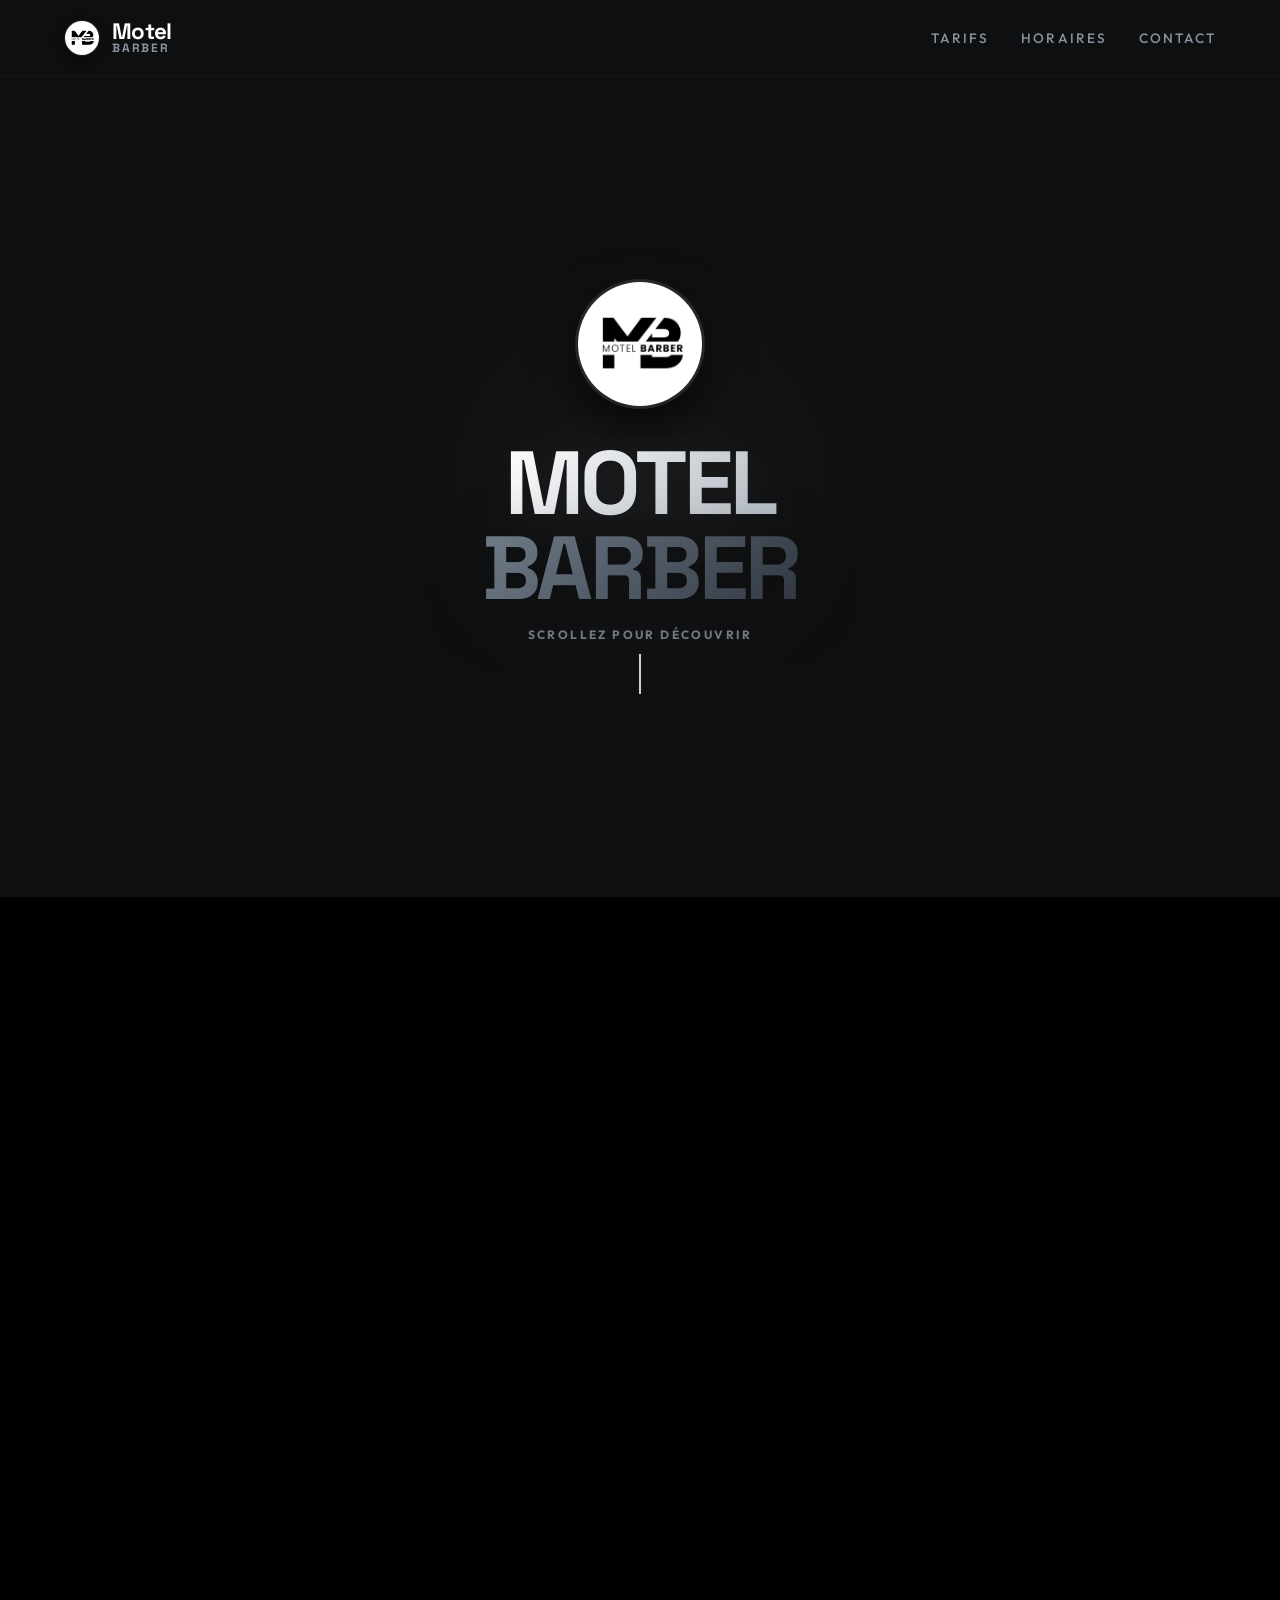
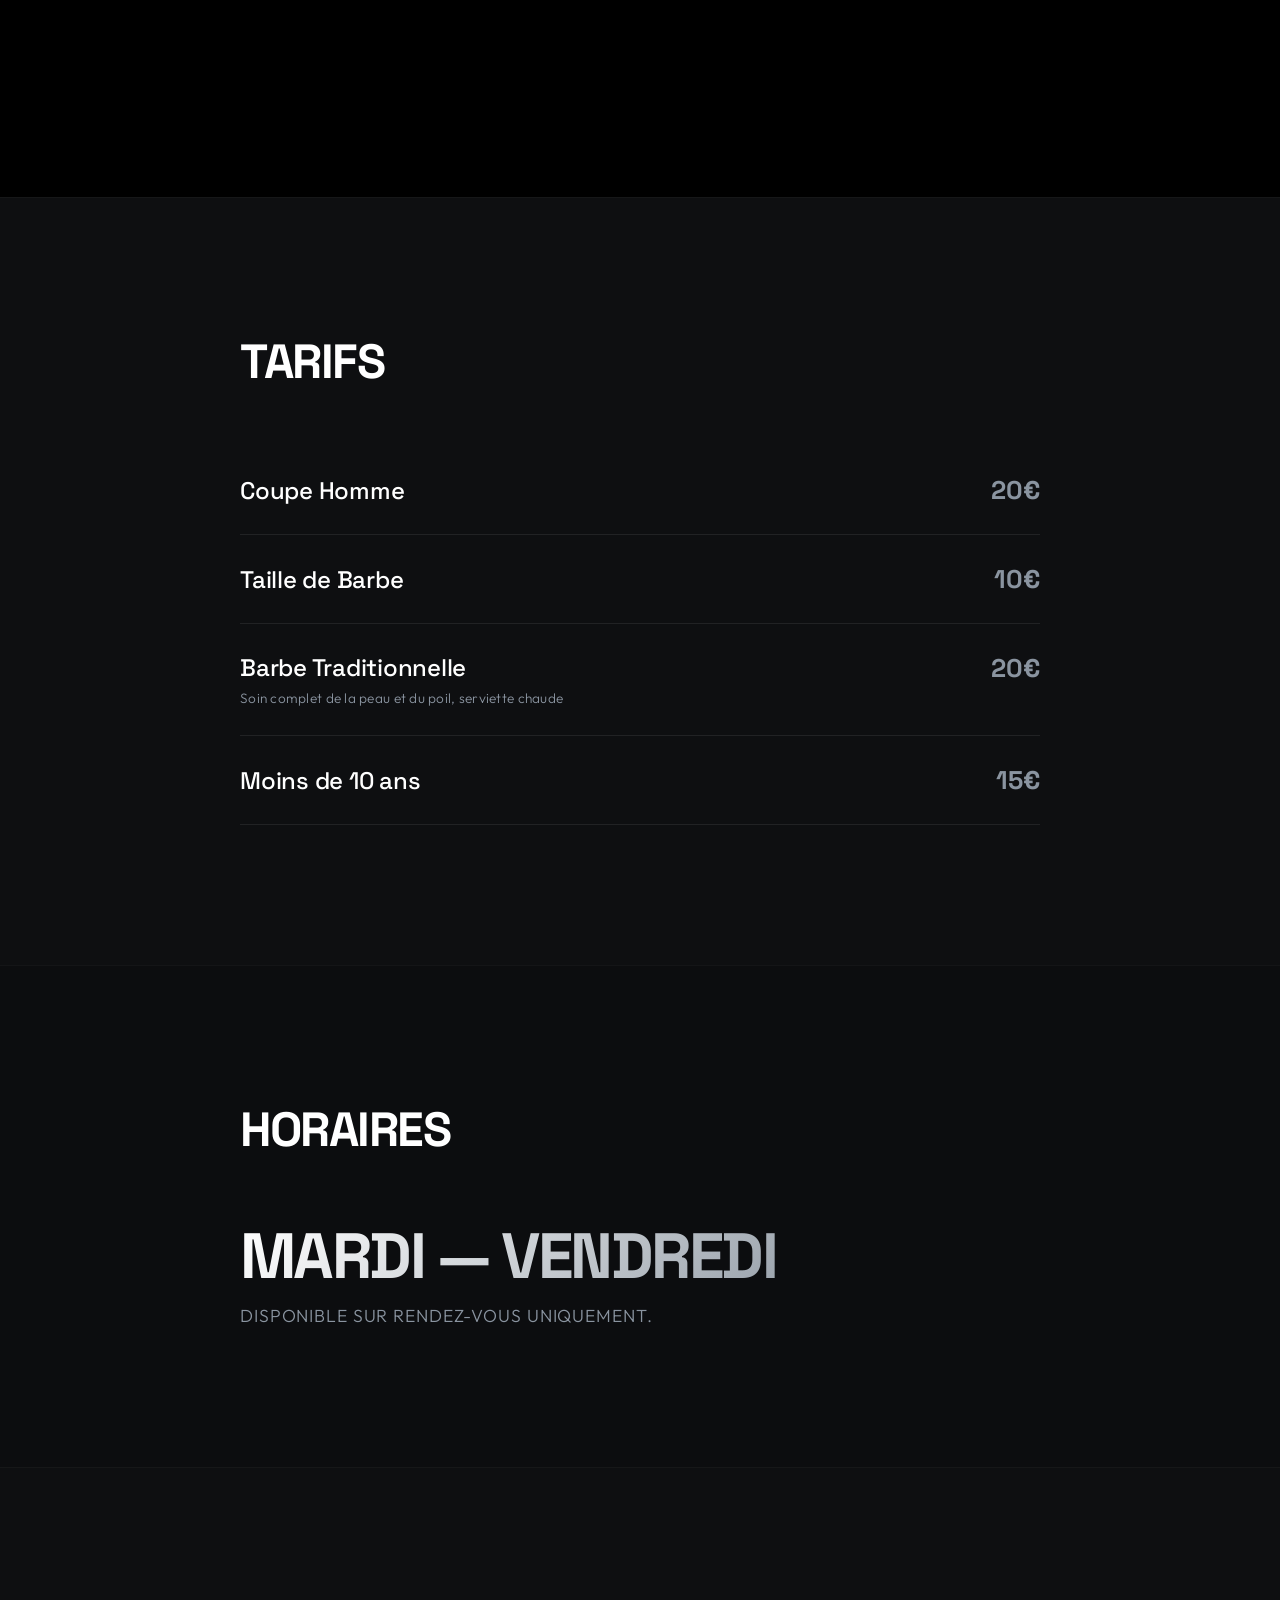
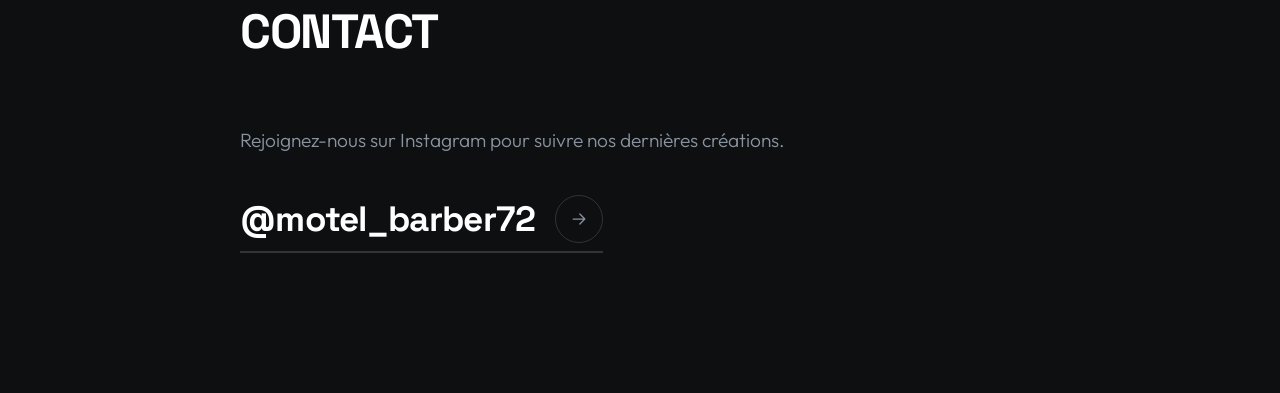
==== Index.html @ 0e2421c3 "Add files via upload" ====
<!DOCTYPE html>
<html lang="fr">

<head>
    <meta charset="UTF-8">
    <meta name="viewport" content="width=device-width, initial-scale=1.0">
    <title>Motel Barber</title>
    <!-- Google Fonts -->
    <link rel="preconnect" href="https://fonts.googleapis.com">
    <link rel="preconnect" href="https://fonts.gstatic.com" crossorigin>
    <link
        href="https://fonts.googleapis.com/css2?family=Outfit:wght@300;400;700&family=Space+Grotesk:wght@500;700&display=swap"
        rel="stylesheet">
    <!-- Custom Style Sheet -->
    <link rel="stylesheet" href="Style.css">
</head>

<body>

    <!-- Navigation Header -->
    <header class="main-header">
        <div class="header-container">
            <a href="#" class="logo">
                <img src="Visuels/Profile.jpg" alt="Motel Barber Logo" class="logo-img">
                <div class="logo-text">
                    <span class="logo-alex">Motel</span>
                    <span class="logo-barber">Barber</span>
                </div>
            </a>
            <!-- Top Navigation Categories -->
            <nav class="main-nav">
                <a href="#tarifs" class="nav-link">Tarifs</a>
                <a href="#horaires" class="nav-link">Horaires</a>
                <a href="#contact" class="nav-link">Contact</a>
            </nav>
        </div>
    </header>

    <!-- Main Content (Hero Section & Immersive Experience) -->
    <main class="main-content">
        <!-- Hero Section -->
        <section class="hero-section">
            <div class="hero-container">
                <!-- Hero Logo Avatar -->
                <div class="hero-logo-container">
                    <img src="Visuels/Profile.jpg" alt="Motel Barber Logo" class="hero-logo">
                </div>
                <h1 class="hero-title">
                    <span class="hero-motel">Motel</span>
                    <span class="hero-barber">Barber</span>
                </h1>
                <div class="scroll-indicator">
                    <span class="scroll-text">Scrollez pour découvrir</span>
                    <div class="scroll-arrow"></div>
                </div>
            </div>
        </section>

        <!-- Visuels Immersive Video Section -->
        <section class="visuels-section" id="visuels">
            <!-- Synchronized Vertical Video Setup -->
            <div class="video-bg-container">
                <!-- Blurred background video -->
                <video class="video-bg-blur" autoplay loop muted playsinline preload="auto">
                    <source src="Visuels/1779284044906_instaPV - Trim.mp4" type="video/mp4">
                </video>
                <!-- Centered sharp foreground video -->
                <video class="video-fg" autoplay loop muted playsinline preload="auto">
                    <source src="Visuels/1779284044906_instaPV - Trim.mp4" type="video/mp4">
                </video>
            </div>

        </section>

        <!-- Tarifs Section -->
        <section class="editorial-section" id="tarifs">
            <div class="editorial-container">
                <div class="editorial-content">
                    <h2 class="editorial-title">Tarifs</h2>
                    
                    <div class="pricing-list">
                        <div class="pricing-row">
                            <span class="pricing-service">Coupe Homme</span>
                            <span class="pricing-val">20€</span>
                        </div>
                        
                        <div class="pricing-row">
                            <span class="pricing-service">Taille de Barbe</span>
                            <span class="pricing-val">10€</span>
                        </div>
                        
                        <div class="pricing-row detailed">
                            <div class="pricing-service-group">
                                <span class="pricing-service">Barbe Traditionnelle</span>
                                <span class="pricing-sub">Soin complet de la peau et du poil, serviette chaude</span>
                            </div>
                            <span class="pricing-val">20€</span>
                        </div>
                        
                        <div class="pricing-row">
                            <span class="pricing-service">Moins de 10 ans</span>
                            <span class="pricing-val">15€</span>
                        </div>
                    </div>
                </div>
            </div>
        </section>

        <!-- Horaires Section -->
        <section class="editorial-section" id="horaires">
            <div class="editorial-container">
                <div class="editorial-content">
                    <h2 class="editorial-title">Horaires</h2>
                    <div class="availability-block">
                        <div class="availability-days">Mardi — Vendredi</div>
                        <div class="availability-note">Disponible sur rendez-vous uniquement.</div>
                    </div>
                </div>
            </div>
        </section>

        <!-- Contact Section -->
        <section class="editorial-section" id="contact">
            <div class="editorial-container">
                <div class="editorial-content">
                    <h2 class="editorial-title">Contact</h2>
                    <div class="contact-block">
                        <p class="contact-tagline">Rejoignez-nous sur Instagram pour suivre nos dernières créations.</p>
                        <a href="https://www.instagram.com/motel_barber72" target="_blank" rel="noopener noreferrer" class="instagram-editorial-link">
                            <span class="link-label">@motel_barber72</span>
                            <span class="link-arrow">
                                <svg viewBox="0 0 24 24" fill="none" xmlns="http://www.w3.org/2000/svg">
                                    <path d="M5 12H19M19 12L13 6M19 12L13 18" stroke="currentColor" stroke-width="1.5" stroke-linecap="round" stroke-linejoin="round"/>
                                </svg>
                            </span>
                        </a>
                    </div>
                </div>
            </div>
        </section>
    </main>

    <!-- Custom Script Sheet -->
    <script src="Script.js"></script>
</body>

</html>
---- Style.css ----
/* ----------------------------------------------------
   ALEX BARBERSHOP - PURE PLACEHOLDER EDITION
   Aesthetic: Industrial Steel Slate, Metallic Bright Silver & High-End Tech-Luxe
   ---------------------------------------------------- */

/* --- CSS Variables & Design Tokens --- */
:root {
    --color-bg-deep: #0e0f11;
    /* Pitch Steel Slate */
    --color-text-main: #d1d5db;
    /* Bright Light Grey */
    --color-text-muted: #8a94a0;
    /* Cool Metallic Slate */
    --font-heading: 'Space Grotesk', sans-serif;
    --font-body: 'Outfit', sans-serif;
}

/* --- Base & Reset Styles --- */
*,
*::before,
*::after {
    box-sizing: border-box;
    margin: 0;
    padding: 0;
}

body {
    background-color: var(--color-bg-deep);
    font-family: var(--font-body);
    overflow-x: hidden;
    /* Allow vertical scroll, disable horizontal scroll */
    -webkit-font-smoothing: antialiased;
    color: var(--color-text-main);
}

a {
    color: inherit;
    text-decoration: none;
}

/* --- Header --- */
.main-header {
    width: 100%;
    background-color: var(--color-bg-deep);
    border-bottom: 1px solid rgba(255, 255, 255, 0.04);
}

.header-container {
    max-width: 1200px;
    margin: 0 auto;
    padding: 20px 24px;
    display: flex;
    justify-content: space-between;
    align-items: center;
}

/* Header Navigation Categories */
.main-nav {
    display: flex;
    gap: 32px;
    align-items: center;
}

.nav-link {
    color: var(--color-text-muted);
    font-size: 0.85rem;
    font-weight: 500;
    text-transform: uppercase;
    letter-spacing: 0.15em;
    transition: color 0.3s ease;
    text-decoration: none;
    position: relative;
    padding: 6px 0;
}

.nav-link::after {
    content: '';
    position: absolute;
    bottom: 0;
    left: 0;
    width: 0;
    height: 1.5px;
    background-color: #ffffff;
    transition: width 0.3s ease;
}

.nav-link:hover {
    color: #ffffff;
}

.nav-link:hover::after {
    width: 100%;
}

/* Logo Design */
.logo {
    font-family: var(--font-heading);
    font-size: 1.4rem;
    font-weight: 700;
    display: inline-flex;
    align-items: center;
    gap: 12px;
    line-height: 0.85;
}

.logo-img {
    width: 36px;
    height: 36px;
    border-radius: 50%;
    object-fit: cover;
    border: 1.5px solid rgba(255, 255, 255, 0.08);
    box-shadow: 0 4px 12px rgba(0, 0, 0, 0.4);
    background-color: var(--color-bg-deep);
}

.logo-text {
    display: flex;
    flex-direction: column;
}

.logo-alex {
    color: #ffffff;
    letter-spacing: -0.03em;
}

.logo-barber {
    color: var(--color-text-muted);
    font-size: 0.75rem;
    letter-spacing: 0.15em;
    text-transform: uppercase;
    font-weight: 700;
    margin-top: 2px;
}

/* --- Main Content Layout --- */
.main-content {
    width: 100%;
}

/* --- Hero Section --- */
.hero-section {
    display: flex;
    align-items: center;
    justify-content: center;
    min-height: calc(100vh - 80px);
    width: 100%;
    position: relative;
    padding: 40px 24px;
    z-index: 2;
}

.hero-section::before {
    content: '';
    position: absolute;
    top: 50%;
    left: 50%;
    transform: translate(-50%, -50%);
    width: 500px;
    height: 500px;
    background: radial-gradient(circle, rgba(255, 255, 255, 0.03) 0%, transparent 70%);
    z-index: 1;
    border-radius: 50%;
    pointer-events: none;
}

.hero-container {
    position: relative;
    z-index: 2;
    text-align: center;
    max-width: 800px;
    animation: placeholderFadeIn 1.4s cubic-bezier(0.165, 0.84, 0.44, 1) forwards;
}

/* Hero Branding Logo */
.hero-logo-container {
    display: inline-block;
    margin-bottom: 28px;
    position: relative;
}

.hero-logo {
    width: 130px;
    height: 130px;
    border-radius: 50%;
    object-fit: cover;
    border: 3px solid rgba(255, 255, 255, 0.1);
    box-shadow: 0 20px 45px rgba(0, 0, 0, 0.6), 0 0 35px rgba(255, 255, 255, 0.02);
    transition: transform 0.5s cubic-bezier(0.165, 0.84, 0.44, 1),
                border-color 0.5s ease,
                box-shadow 0.5s ease;
    background-color: var(--color-bg-deep);
}

.hero-logo:hover {
    transform: scale(1.06);
    border-color: rgba(255, 255, 255, 0.35);
    box-shadow: 0 25px 50px rgba(0, 0, 0, 0.75), 0 0 45px rgba(255, 255, 255, 0.06);
}

.hero-title {
    font-family: var(--font-heading);
    font-size: 7vw;
    font-weight: 700;
    letter-spacing: -0.04em;
    text-transform: uppercase;
    margin-bottom: 16px;
    line-height: 0.95;
    display: flex;
    flex-direction: column;
    align-items: center;
}

.hero-motel {
    background: linear-gradient(135deg, #ffffff 0%, #b0b7c0 100%);
    -webkit-background-clip: text;
    -webkit-text-fill-color: transparent;
    filter: drop-shadow(0 10px 30px rgba(255, 255, 255, 0.05));
    padding-right: 0.06em; /* Solves negative letter-spacing clipping on the last letter */
    margin-right: -0.06em; /* Keeps alignment perfectly centered */
}

.hero-barber {
    background: linear-gradient(135deg, #717d8a 0%, #2e353f 100%);
    -webkit-background-clip: text;
    -webkit-text-fill-color: transparent;
    filter: drop-shadow(0 10px 30px rgba(0, 0, 0, 0.4));
    padding-right: 0.08em; /* Extra padding to absolutely guarantee the 'R' is not clipped */
    margin-right: -0.08em; /* Keeps alignment perfectly centered */
}

.hero-subtitle {
    font-size: 1.1rem;
    color: var(--color-text-muted);
    letter-spacing: 0.05em;
    font-weight: 300;
    max-width: 600px;
    margin: 0 auto 48px auto;
    text-transform: uppercase;
}

/* Scroll Indicator */
.scroll-indicator {
    display: flex;
    flex-direction: column;
    align-items: center;
    gap: 12px;
    opacity: 0.8;
    cursor: pointer;
    transition: opacity 0.3s ease;
}

.scroll-indicator:hover {
    opacity: 1;
}

.scroll-text {
    font-size: 0.75rem;
    letter-spacing: 0.2em;
    text-transform: uppercase;
    color: var(--color-text-muted);
    font-weight: 700;
}

.scroll-arrow {
    width: 2px;
    height: 40px;
    background: linear-gradient(to bottom, var(--color-text-muted), transparent);
    position: relative;
    overflow: hidden;
}

.scroll-arrow::after {
    content: '';
    position: absolute;
    top: 0;
    left: 0;
    width: 100%;
    height: 100%;
    background: #ffffff;
    animation: scrollLineAnim 2s cubic-bezier(0.165, 0.84, 0.44, 1) infinite;
}

@keyframes scrollLineAnim {
    0% {
        transform: translateY(-100%);
    }
    50% {
        transform: translateY(0);
    }
    100% {
        transform: translateY(100%);
    }
}

/* --- Visuels Immersive Section --- */
.visuels-section {
    position: relative;
    width: 100%;
    height: 100vh;
    min-height: 600px;
    display: flex;
    align-items: flex-end;
    justify-content: flex-start;
    overflow: hidden;
    background-color: #000;
}

/* Video Background Layer (Now the Immersive Floating Card) */
.video-bg-container {
    position: absolute;
    top: 50%;
    left: 50%;
    transform: translate(-50%, -50%);
    width: 86%; /* High-end floating card width */
    height: 76vh; /* Floating card height */
    max-width: 1200px;
    max-height: 800px;
    z-index: 1;
    overflow: hidden;
    background-color: #000;
    opacity: 0; /* Driven dynamically by scroll in Script.js */
    border-radius: 24px; /* Cinematic rounded screen edges */
    border: 3.5px solid rgba(255, 255, 255, 0.07); /* Slate-steel border */
    box-shadow: 0 45px 110px rgba(0, 0, 0, 0.95), 
                0 0 50px rgba(255, 255, 255, 0.02);
    transition: transform 0.5s cubic-bezier(0.165, 0.84, 0.44, 1);
}

/* Blurred Stretched Background Video */
.video-bg-blur {
    position: absolute;
    top: 0;
    left: 0;
    width: 100%;
    height: 100%;
    object-fit: cover;
    filter: blur(30px) brightness(0.7) contrast(1.05);
    transform: scale(1.15); /* Scale up to avoid white edges from blur inside the card */
    pointer-events: none;
    opacity: 0.95;
}

/* Centered Sharp Foreground Video */
.video-fg {
    position: absolute;
    top: 50%;
    left: 50%;
    transform: translate(-50%, -50%);
    height: 100%; /* Spans full height of the container card */
    width: auto;
    aspect-ratio: 9 / 16;
    object-fit: cover; /* Fill the rounded card nicely */
    z-index: 2;
    pointer-events: none;
    border-left: 1.5px solid rgba(255, 255, 255, 0.05); /* Soft separation line */
    border-right: 1.5px solid rgba(255, 255, 255, 0.05);
}

/* Overlay Visual Vignette for cinema depth */
.video-bg-container::after {
    content: '';
    position: absolute;
    top: 0;
    left: 0;
    width: 100%;
    height: 100%;
    background: radial-gradient(circle at center, transparent 65%, rgba(0, 0, 0, 0.2) 100%);
    z-index: 3;
    pointer-events: none;
}

@media (max-width: 768px) {
    .header-container {
        flex-direction: row;
        justify-content: space-between;
        padding: 16px 20px;
    }
    .main-nav {
        gap: 16px;
    }
    .nav-link {
        font-size: 0.75rem;
        letter-spacing: 0.10em;
    }
    .hero-title {
        font-size: 14vw;
    }
    /* Mobile optimization: preserve visual centering with floating card */
    .video-bg-container {
        width: 92%; /* Takes slightly more screen width on mobile */
        height: 72vh; /* Floating portrait card height on mobile */
    }
    .video-fg {
        height: 100%;
        width: auto;
        aspect-ratio: 9 / 16;
        object-fit: cover;
    }
}

/* --- Editorial Layout System (High-End & Non-AI) --- */
.editorial-section {
    position: relative;
    width: 100%;
    padding: 140px 40px;
    background-color: var(--color-bg-deep);
    border-top: 1px solid rgba(255, 255, 255, 0.03);
}

.editorial-section:nth-of-type(even) {
    background-color: #0c0d0f; /* Barely perceptible shift in deep black/slate */
}

.editorial-container {
    max-width: 800px;
    margin: 0 auto;
}

.editorial-content {
    display: flex;
    flex-direction: column;
}

.editorial-title {
    font-family: var(--font-heading);
    font-size: 3rem;
    font-weight: 700;
    text-transform: uppercase;
    letter-spacing: -0.03em;
    color: #ffffff;
    margin-bottom: 60px;
    line-height: 1;
}

/* --- Pricing Editorial List --- */
.pricing-list {
    display: flex;
    flex-direction: column;
    width: 100%;
}

.pricing-row {
    display: flex;
    justify-content: space-between;
    align-items: center;
    padding: 28px 0;
    border-bottom: 1px solid rgba(255, 255, 255, 0.08);
    transition: padding 0.3s ease, border-color 0.3s ease;
}

.pricing-row:hover {
    border-bottom-color: rgba(255, 255, 255, 0.25);
    padding-left: 8px;
    padding-right: 8px;
}

.pricing-service {
    font-family: var(--font-heading);
    font-size: 1.5rem;
    font-weight: 500;
    color: #ffffff;
    letter-spacing: -0.01em;
    transition: color 0.3s ease;
}

.pricing-row:hover .pricing-service {
    color: #ffffff;
}

.pricing-val {
    font-family: var(--font-heading);
    font-size: 1.6rem;
    font-weight: 700;
    color: var(--color-text-muted);
    transition: color 0.3s ease, transform 0.3s ease;
}

.pricing-row:hover .pricing-val {
    color: #ffffff;
    transform: translateX(-4px);
}

.pricing-row.detailed {
    align-items: flex-start;
}

.pricing-service-group {
    display: flex;
    flex-direction: column;
    gap: 6px;
}

.pricing-sub {
    font-size: 0.85rem;
    color: var(--color-text-muted);
    font-weight: 300;
    letter-spacing: 0.02em;
}

/* --- Availability Block --- */
.availability-block {
    display: flex;
    flex-direction: column;
    gap: 16px;
    padding-top: 10px;
}

.availability-days {
    font-family: var(--font-heading);
    font-size: 4rem;
    font-weight: 700;
    text-transform: uppercase;
    letter-spacing: -0.04em;
    line-height: 1;
    background: linear-gradient(135deg, #ffffff 0%, #717d8a 100%);
    -webkit-background-clip: text;
    -webkit-text-fill-color: transparent;
    padding-right: 0.05em;
}

.availability-note {
    font-size: 1.1rem;
    color: var(--color-text-muted);
    font-weight: 300;
    letter-spacing: 0.05em;
    text-transform: uppercase;
}

/* --- Contact Block --- */
.contact-block {
    display: flex;
    flex-direction: column;
    gap: 30px;
    padding-top: 10px;
    align-items: flex-start;
}

.contact-tagline {
    font-size: 1.2rem;
    color: var(--color-text-muted);
    font-weight: 300;
    line-height: 1.5;
}

.instagram-editorial-link {
    display: inline-flex;
    align-items: center;
    gap: 20px;
    padding: 10px 0;
    position: relative;
    color: #ffffff;
    transition: color 0.3s ease;
}

.instagram-editorial-link::after {
    content: '';
    position: absolute;
    bottom: 0;
    left: 0;
    width: 100%;
    height: 1.5px;
    background-color: rgba(255, 255, 255, 0.15);
    transition: background-color 0.3s ease, transform 0.3s ease;
    transform-origin: right;
}

.instagram-editorial-link:hover::after {
    background-color: #ffffff;
    transform: scaleX(1);
}

.link-label {
    font-family: var(--font-heading);
    font-size: 2.2rem;
    font-weight: 700;
    letter-spacing: -0.02em;
    transition: transform 0.3s ease;
}

.link-arrow {
    display: flex;
    align-items: center;
    justify-content: center;
    width: 48px;
    height: 48px;
    border: 1px solid rgba(255, 255, 255, 0.15);
    border-radius: 50%;
    color: var(--color-text-muted);
    transition: border-color 0.3s ease, color 0.3s ease, transform 0.3s ease;
}

.link-arrow svg {
    width: 20px;
    height: 20px;
}

.instagram-editorial-link:hover .link-label {
    transform: translateX(4px);
}

.instagram-editorial-link:hover .link-arrow {
    border-color: #ffffff;
    color: #ffffff;
    transform: translateX(8px) rotate(-45deg);
}

/* --- Mobile Editorial Optimization --- */
@media (max-width: 900px) {

    
    .editorial-title {
        font-size: 2.4rem;
        margin-bottom: 40px;
    }
    
    .pricing-service {
        font-size: 1.25rem;
    }
    
    .pricing-val {
        font-size: 1.35rem;
    }
    
    .availability-days {
        font-size: 2.8rem;
    }
    
    .link-label {
        font-size: 1.6rem;
    }
    
    .link-arrow {
        width: 36px;
        height: 36px;
    }
    
    .link-arrow svg {
        width: 16px;
        height: 16px;
    }
}

/* --- Animation --- */
@keyframes placeholderFadeIn {
    0% {
        opacity: 0;
        transform: scale(0.96) translateY(20px);
    }
    100% {
        opacity: 1;
        transform: scale(1) translateY(0);
    }
}
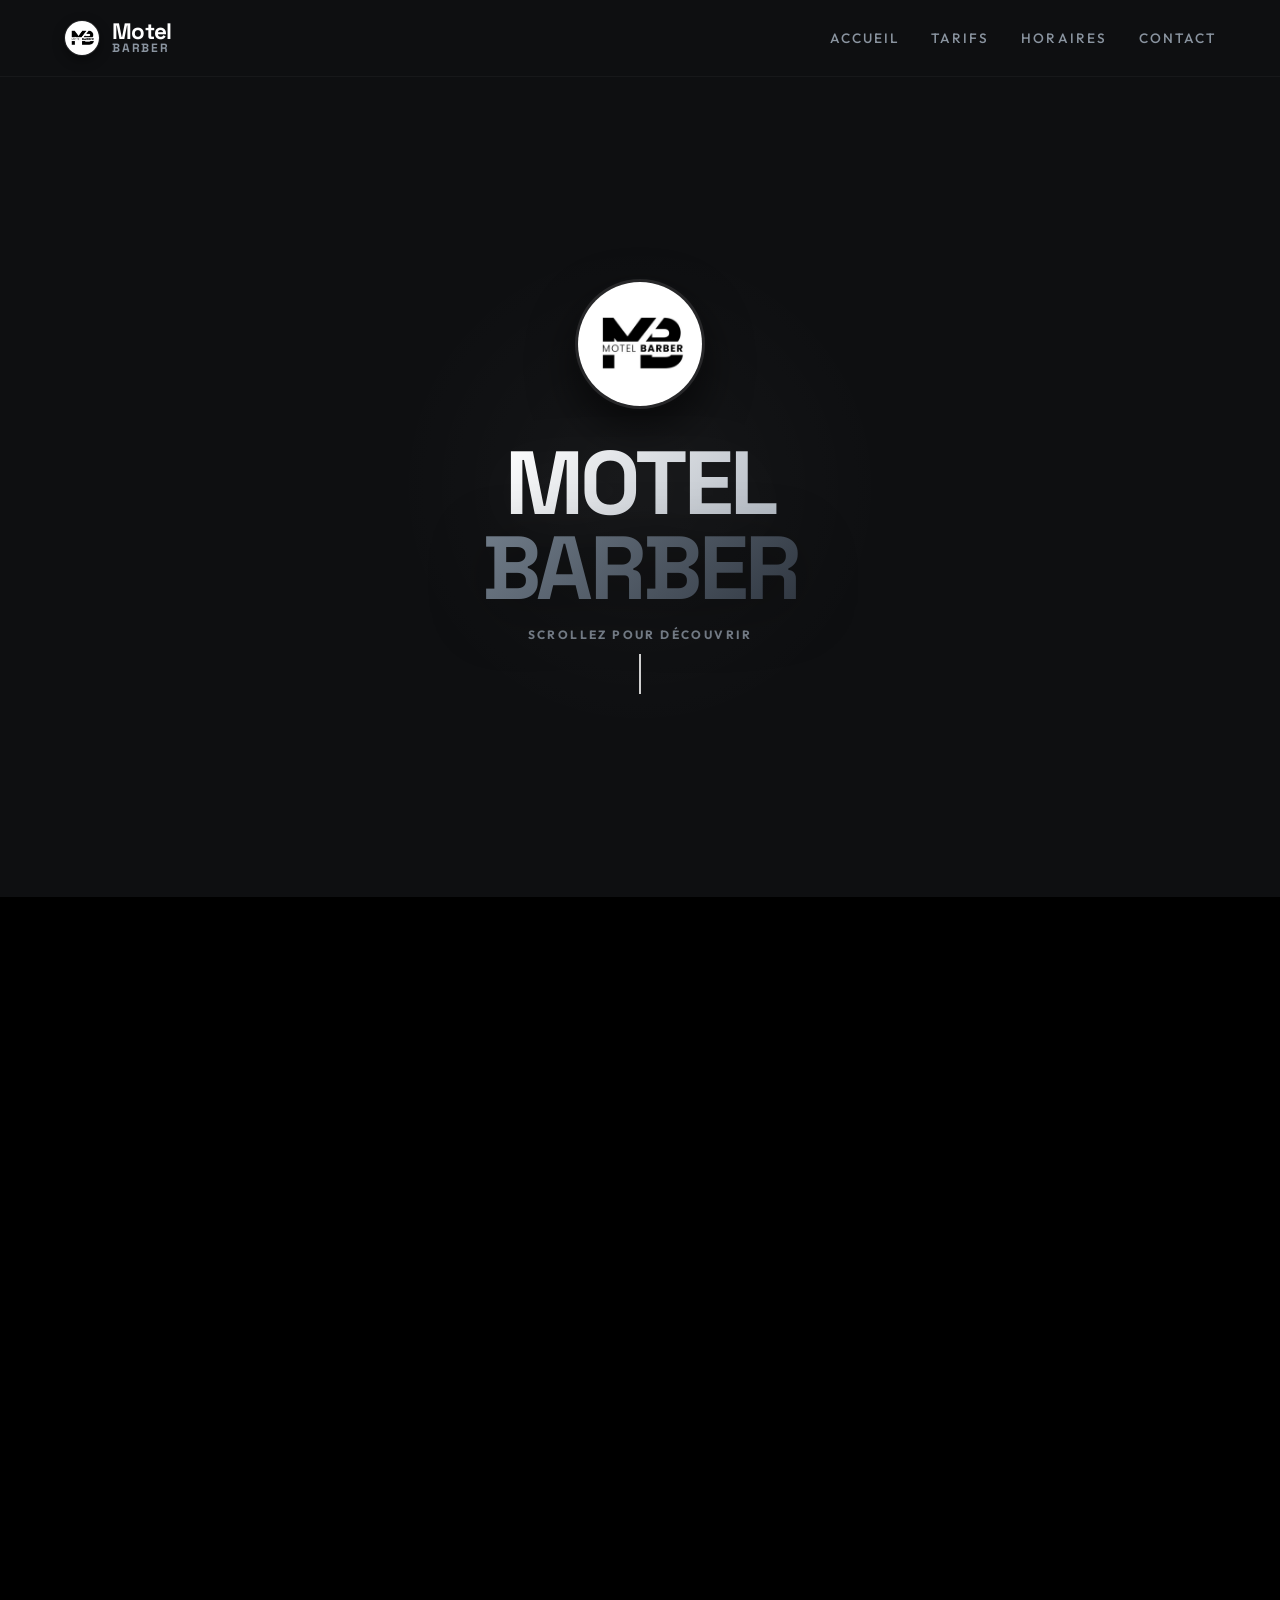
==== commit 6386b874: "Add files via upload" ====
--- a/Index.html
+++ b/Index.html
@@ -29,9 +29,10 @@
             </a>
             <!-- Top Navigation Categories -->
             <nav class="main-nav">
-                <a href="#tarifs" class="nav-link">Tarifs</a>
-                <a href="#horaires" class="nav-link">Horaires</a>
-                <a href="#contact" class="nav-link">Contact</a>
+                <a href="Index.html" class="nav-link">Accueil</a>
+                <a href="tarifs.html" class="nav-link">Tarifs</a>
+                <a href="horaires.html" class="nav-link">Horaires</a>
+                <a href="contact.html" class="nav-link">Contact</a>
             </nav>
         </div>
     </header>
@@ -71,73 +72,6 @@
             </div>
 
         </section>
-
-        <!-- Tarifs Section -->
-        <section class="editorial-section" id="tarifs">
-            <div class="editorial-container">
-                <div class="editorial-content">
-                    <h2 class="editorial-title">Tarifs</h2>
-                    
-                    <div class="pricing-list">
-                        <div class="pricing-row">
-                            <span class="pricing-service">Coupe Homme</span>
-                            <span class="pricing-val">20€</span>
-                        </div>
-                        
-                        <div class="pricing-row">
-                            <span class="pricing-service">Taille de Barbe</span>
-                            <span class="pricing-val">10€</span>
-                        </div>
-                        
-                        <div class="pricing-row detailed">
-                            <div class="pricing-service-group">
-                                <span class="pricing-service">Barbe Traditionnelle</span>
-                                <span class="pricing-sub">Soin complet de la peau et du poil, serviette chaude</span>
-                            </div>
-                            <span class="pricing-val">20€</span>
-                        </div>
-                        
-                        <div class="pricing-row">
-                            <span class="pricing-service">Moins de 10 ans</span>
-                            <span class="pricing-val">15€</span>
-                        </div>
-                    </div>
-                </div>
-            </div>
-        </section>
-
-        <!-- Horaires Section -->
-        <section class="editorial-section" id="horaires">
-            <div class="editorial-container">
-                <div class="editorial-content">
-                    <h2 class="editorial-title">Horaires</h2>
-                    <div class="availability-block">
-                        <div class="availability-days">Mardi — Vendredi</div>
-                        <div class="availability-note">Disponible sur rendez-vous uniquement.</div>
-                    </div>
-                </div>
-            </div>
-        </section>
-
-        <!-- Contact Section -->
-        <section class="editorial-section" id="contact">
-            <div class="editorial-container">
-                <div class="editorial-content">
-                    <h2 class="editorial-title">Contact</h2>
-                    <div class="contact-block">
-                        <p class="contact-tagline">Rejoignez-nous sur Instagram pour suivre nos dernières créations.</p>
-                        <a href="https://www.instagram.com/motel_barber72" target="_blank" rel="noopener noreferrer" class="instagram-editorial-link">
-                            <span class="link-label">@motel_barber72</span>
-                            <span class="link-arrow">
-                                <svg viewBox="0 0 24 24" fill="none" xmlns="http://www.w3.org/2000/svg">
-                                    <path d="M5 12H19M19 12L13 6M19 12L13 18" stroke="currentColor" stroke-width="1.5" stroke-linecap="round" stroke-linejoin="round"/>
-                                </svg>
-                            </span>
-                        </a>
-                    </div>
-                </div>
-            </div>
-        </section>
     </main>
 
     <!-- Custom Script Sheet -->
--- a/Style.css
+++ b/Style.css
@@ -542,66 +542,42 @@
     line-height: 1.5;
 }
 
-.instagram-editorial-link {
-    display: inline-flex;
-    align-items: center;
+.social-links {
+    display: flex;
     gap: 20px;
-    padding: 10px 0;
-    position: relative;
-    color: #ffffff;
-    transition: color 0.3s ease;
-}
-
-.instagram-editorial-link::after {
-    content: '';
-    position: absolute;
-    bottom: 0;
-    left: 0;
-    width: 100%;
-    height: 1.5px;
-    background-color: rgba(255, 255, 255, 0.15);
-    transition: background-color 0.3s ease, transform 0.3s ease;
-    transform-origin: right;
-}
-
-.instagram-editorial-link:hover::after {
-    background-color: #ffffff;
-    transform: scaleX(1);
-}
-
-.link-label {
-    font-family: var(--font-heading);
-    font-size: 2.2rem;
-    font-weight: 700;
-    letter-spacing: -0.02em;
-    transition: transform 0.3s ease;
-}
-
-.link-arrow {
+    align-items: center;
+}
+
+.social-link {
     display: flex;
     align-items: center;
     justify-content: center;
-    width: 48px;
-    height: 48px;
+    width: 64px;
+    height: 64px;
     border: 1px solid rgba(255, 255, 255, 0.15);
     border-radius: 50%;
     color: var(--color-text-muted);
-    transition: border-color 0.3s ease, color 0.3s ease, transform 0.3s ease;
-}
-
-.link-arrow svg {
-    width: 20px;
-    height: 20px;
-}
-
-.instagram-editorial-link:hover .link-label {
-    transform: translateX(4px);
-}
-
-.instagram-editorial-link:hover .link-arrow {
-    border-color: #ffffff;
+    background-color: rgba(255, 255, 255, 0.02);
+    transition: all 0.4s cubic-bezier(0.165, 0.84, 0.44, 1);
+    position: relative;
+}
+
+.social-link svg {
+    width: 24px;
+    height: 24px;
+    transition: transform 0.4s cubic-bezier(0.165, 0.84, 0.44, 1);
+}
+
+.social-link:hover {
     color: #ffffff;
-    transform: translateX(8px) rotate(-45deg);
+    border-color: rgba(255, 255, 255, 0.45);
+    background-color: rgba(255, 255, 255, 0.05);
+    transform: translateY(-4px);
+    box-shadow: 0 10px 25px rgba(0, 0, 0, 0.4), 0 0 15px rgba(255, 255, 255, 0.03);
+}
+
+.social-link:hover svg {
+    transform: scale(1.15);
 }
 
 /* --- Mobile Editorial Optimization --- */
@@ -625,18 +601,14 @@
         font-size: 2.8rem;
     }
     
-    .link-label {
-        font-size: 1.6rem;
-    }
-    
-    .link-arrow {
-        width: 36px;
-        height: 36px;
-    }
-    
-    .link-arrow svg {
-        width: 16px;
-        height: 16px;
+    .social-link {
+        width: 54px;
+        height: 54px;
+    }
+    
+    .social-link svg {
+        width: 20px;
+        height: 20px;
     }
 }
 
@@ -650,4 +622,94 @@
         opacity: 1;
         transform: scale(1) translateY(0);
     }
+}
+
+/* --- Floating Gallery Parallax --- */
+.floating-gallery {
+    position: relative;
+    width: 100%;
+    height: 480px;
+    display: flex;
+    align-items: center;
+    justify-content: center;
+    margin-top: 20px;
+}
+
+.floating-img {
+    position: absolute;
+    border-radius: 16px;
+    overflow: hidden;
+    box-shadow: 0 25px 60px rgba(0, 0, 0, 0.7);
+    border: 2px solid rgba(255, 255, 255, 0.08);
+    transition: transform 0.15s cubic-bezier(0.25, 0.8, 0.25, 1), border-color 0.3s ease, box-shadow 0.3s ease;
+}
+
+.floating-img img {
+    width: 100%;
+    height: 100%;
+    object-fit: cover;
+    display: block;
+}
+
+.floating-img.img-back {
+    width: 250px;
+    height: 350px;
+    left: 8%;
+    top: 5%;
+    z-index: 1;
+    opacity: 0.85;
+}
+
+.floating-img.img-front {
+    width: 220px;
+    height: 310px;
+    right: 5%;
+    bottom: 5%;
+    z-index: 2;
+}
+
+.floating-img:hover {
+    box-shadow: 0 35px 80px rgba(0, 0, 0, 0.95);
+    border-color: rgba(255, 255, 255, 0.25);
+    opacity: 1;
+}
+
+@media (min-width: 901px) {
+    .editorial-container.has-gallery {
+        max-width: 1100px;
+        display: grid;
+        grid-template-columns: 1.2fr 0.8fr;
+        gap: 60px;
+        align-items: center;
+    }
+    
+    .floating-gallery {
+        margin-top: 0;
+    }
+}
+
+@media (max-width: 900px) {
+    .editorial-container.has-gallery {
+        display: flex;
+        flex-direction: column;
+        gap: 40px;
+    }
+    
+    .floating-gallery {
+        height: 380px;
+    }
+    
+    .floating-img.img-back {
+        width: 190px;
+        height: 270px;
+        left: 5%;
+        top: 0;
+    }
+    
+    .floating-img.img-front {
+        width: 170px;
+        height: 240px;
+        right: 5%;
+        bottom: 0;
+    }
 }
